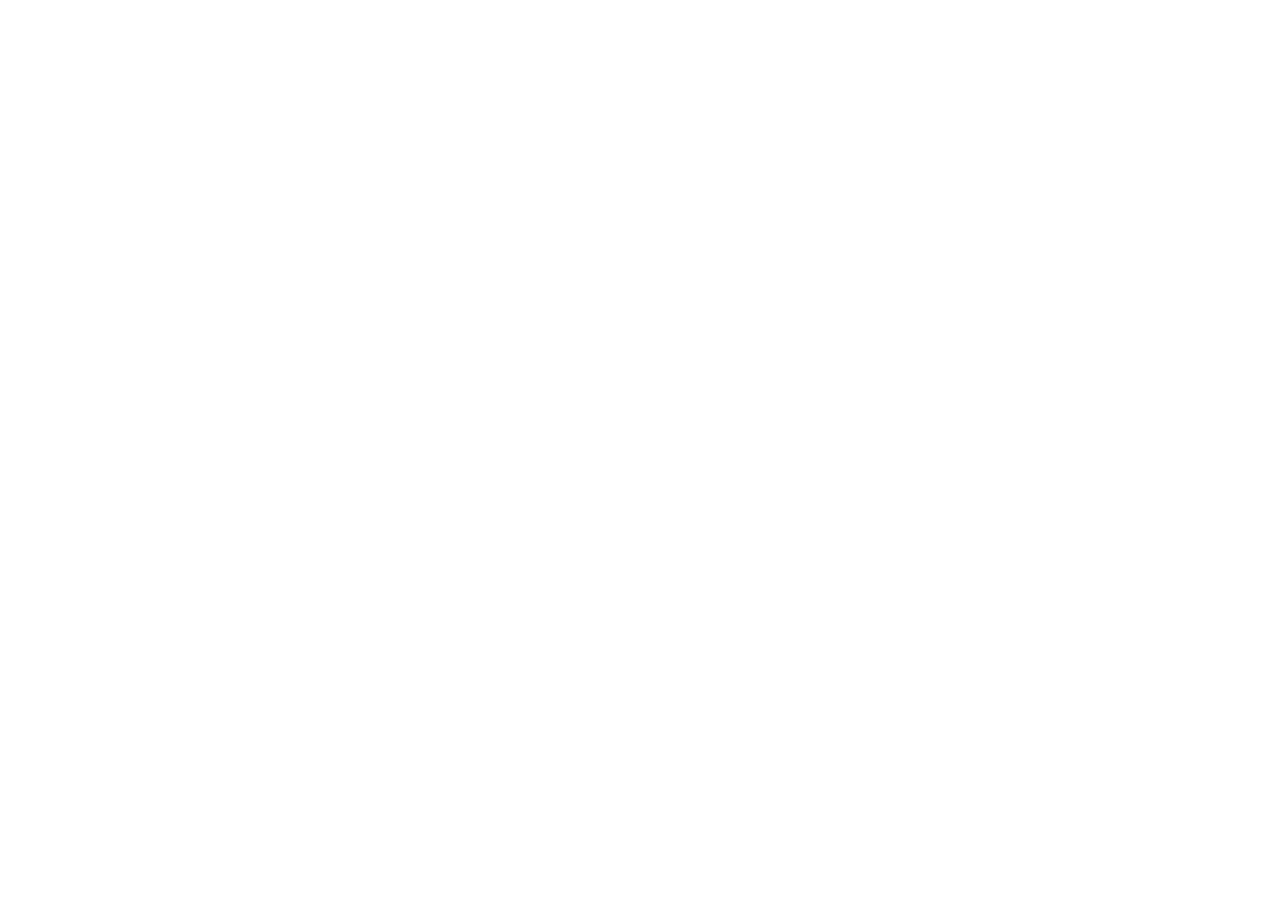
==== oyunlar/yolcu-treni/index.html @ 7d17fdc5 "v25 (2/3): Yolcu Treni oyun dosyaları" ====
<!doctype html>
<html lang="tr">
<head>
<meta charset="utf-8">
<meta name="viewport" content="width=device-width,initial-scale=1,maximum-scale=1,user-scalable=no,viewport-fit=cover">
<title>Yolcu Treni · Ben Tıkır</title>
<meta name="description" content="Pıtır'la trene yolcu bindir, birlikte sayın. 3-6 yaş için sayma ve birebir eşleme oyunu.">
<meta name="theme-color" content="#2A2345">
<link rel="icon" href="../../favicon-64.png">
<link rel="stylesheet" href="../_cati/cati.css?v=8">
<link rel="stylesheet" href="oyun.css?v=8">
</head>
<body>
<noscript>Bu oyun için tarayıcıda JavaScript açık olmalı.</noscript>
<script>window.BT_SURUM=8;</script>
<script src="cumleler.js?v=8"></script>
<script src="../_cati/cati.js?v=8"></script>
<script src="hayvanlar.js?v=8"></script>
<script src="oyun.js?v=8"></script>
</body>
</html>
---- oyunlar/yolcu-treni/oyun.css ----
/* Yolcu Treni · oyuna özel görünüm */
.dunya{position:absolute;top:0;left:-220px;width:1720px;height:720px}
.tren{position:absolute;top:296px;left:0;height:190px;will-change:transform}
.tren svg.govde{position:absolute;left:0;top:0;height:190px}
.tren .surucu{position:absolute;left:96px;top:44px;width:78px;height:70px;overflow:hidden;border-radius:14px}
.tren .surucu .bt-kar{position:absolute;width:96px;left:-9px;top:-2px}
.tren .surucu .bt-kar img{filter:none}
.koltuk{position:absolute;width:64px;height:74px;top:36px;display:flex;align-items:flex-end;justify-content:center}
.koltuk .etiket{position:absolute;bottom:-38px;left:50%;width:36px;height:36px;margin-left:-18px;border-radius:50%;background:#fff;border:3px solid #3B3355;font:700 22px/34px var(--head);text-align:center;color:#3B3355;transform:scale(0);transition:transform .3s var(--ease)}
.koltuk .etiket.gor{transform:scale(1)}
.koltuk .etiket.parla{background:var(--yellow)}
.oturan{position:absolute;inset:0;cursor:pointer;transform-origin:50% 100%;touch-action:none}
.oturan .pencere{position:absolute;inset:3px;border-radius:9px;overflow:hidden}
.oturan .pencere img{position:absolute;max-width:none;pointer-events:none}
.yolcu img,.ucan img{width:100%;height:auto;display:block;pointer-events:none;-webkit-user-drag:none}
.oturan.sayildi{animation:sayildi .45s var(--ease)}
@keyframes sayildi{40%{transform:scale(1.25) translateY(-8px)}}
.oturan.selam{animation:selam .7s ease-in-out 2}
@keyframes selam{25%{transform:rotate(-10deg) translateY(-6px)}75%{transform:rotate(10deg) translateY(-6px)}}

.yolcu{position:absolute;cursor:grab;touch-action:none;transition:transform .35s var(--ease),opacity .3s}
.yolcu .ic{width:100%;height:100%;animation:bekle 2.6s ease-in-out infinite;transform-origin:50% 100%}
.yolcu::after{content:"";position:absolute;left:18%;right:18%;bottom:1%;height:12px;border-radius:50%;background:rgba(59,51,85,.18);z-index:-1}
@keyframes bekle{50%{transform:scale(1.02,.98)}}
.yolcu.surukleniyor{z-index:30;cursor:grabbing;transition:none}
.yolcu.surukleniyor .ic{animation:none;transform:scale(1.12)}
.yolcu.isaret .ic{animation:isaret .9s ease-in-out infinite}
@keyframes isaret{50%{transform:translateY(-14px) scale(1.06)}}
.ucan{position:absolute;z-index:35;pointer-events:none}
.ucan svg{width:100%;height:100%}

.hedef{position:absolute;left:548px;top:84px;width:184px;height:184px;border-radius:50%;background:#fff;border:8px solid var(--alan-a);box-shadow:0 0 0 10px rgba(255,255,255,.6),0 18px 30px -12px rgba(42,35,69,.5);display:flex;flex-direction:column;align-items:center;justify-content:center;transform:scale(0);transition:transform .45s var(--ease);z-index:20}
.hedef.gor{transform:scale(1)}
.hedef .rakam{font:700 92px/0.9 var(--head);color:#E85F37}
.hedef .noktalar{display:grid;grid-template-columns:repeat(5,16px);gap:5px;margin-top:8px;justify-content:center}
.hedef .noktalar i{width:16px;height:16px;border-radius:50%;background:var(--alan-a)}

.kapi{position:absolute;left:1108px;top:476px;width:156px;height:226px;z-index:22;display:flex;flex-direction:column;align-items:center;transition:transform .2s var(--ease)}
.kapi svg{width:150px;height:180px;transform-origin:50% 100%;filter:drop-shadow(0 8px 8px rgba(42,35,69,.25))}
.kapi .yazi{margin-top:-6px;background:#FF7F57;color:#fff;font:700 24px/1 var(--head);padding:9px 16px 10px;border-radius:999px;box-shadow:0 4px 0 #E85F37;white-space:nowrap}
.kapi:disabled{opacity:.55}
.kapi:not(:disabled):active svg{transform:scale(.95)}
.kapi.nabiz:not(:disabled) svg{animation:kapinabiz 1.1s ease-in-out infinite}
@keyframes kapinabiz{50%{transform:scale(1.08) rotate(-2deg)}}
.kapi.vur svg{animation:kapivur .45s ease}
@keyframes kapivur{20%{transform:rotate(-4deg)}40%{transform:rotate(3deg)}60%{transform:rotate(-2deg)}}

.pitir{left:18px;top:452px;width:178px;z-index:21}
.kartlar{position:absolute;left:300px;top:520px;width:560px;display:flex;gap:30px;justify-content:center;z-index:25}
.kart{width:160px;height:170px;border-radius:30px;background:#fff;border:6px solid var(--alan-a);box-shadow:0 8px 0 rgba(42,35,69,.16);display:flex;flex-direction:column;align-items:center;justify-content:center;gap:8px;transition:transform .2s var(--ease)}
.kart .rakam{font:700 84px/0.9 var(--head);color:#E85F37}
.kart .noktalar{display:grid;grid-template-columns:repeat(5,14px);gap:4px}
.kart .noktalar i{width:14px;height:14px;border-radius:50%;background:var(--alan-a)}
.kartlar:not(.acik) .kart{opacity:.85}
.kart:active{transform:translateY(5px)}
.kart.dogru{background:#E5F7EA;border-color:#3DBE6E}
.kart.salla{animation:salla .5s}
.kart.ipucu{animation:kartipucu 1s ease-in-out infinite}
@keyframes salla{20%{transform:translateX(-10px)}40%{transform:translateX(9px)}60%{transform:translateX(-6px)}80%{transform:translateX(4px)}}
@keyframes kartipucu{50%{transform:scale(1.08);box-shadow:0 0 0 10px rgba(248,216,106,.8),0 8px 0 rgba(42,35,69,.16)}}
.kikir{left:1880px;top:470px;width:150px;z-index:21;transition:left .9s cubic-bezier(.3,.8,.3,1)}
.kikir.icerde{left:938px}

/* Giriş: kapı sahnesi */
.giris{position:absolute;inset:0;background:#6B4C9A;z-index:50;display:flex;align-items:center;justify-content:center;transition:opacity .6s}
.giris.git{opacity:0;pointer-events:none}
.giris .kapi-buyuk{position:relative;width:360px;height:520px;perspective:1200px}
.giris .kasa{position:absolute;inset:0;background:#3B2A5E;border-radius:26px 26px 6px 6px;overflow:hidden;display:flex;align-items:flex-end;justify-content:center}
.giris .kasa .bt-kar{position:relative;width:290px;margin-bottom:10px;transform:translateY(40px);opacity:0;transition:transform .7s var(--ease) .25s,opacity .3s .25s}
.giris.acildi .kasa .bt-kar{transform:none;opacity:1}
.giris .kanat{position:absolute;inset:0;transform-origin:0 50%;transition:transform 1s cubic-bezier(.5,0,.3,1)}
.giris.acildi .kanat{transform:rotateY(-105deg)}
.giris .kanat svg{width:100%;height:100%}
.giris .kanat.vur{animation:kapivur .45s ease}
.giris .pitir-g{position:absolute;left:70px;bottom:20px;width:200px}

/* bilet: her doğru turda bir damga */
.bilet{position:absolute;left:14px;top:100px;z-index:24;display:flex;align-items:center;gap:10px;background:#FFF4DC;border:3px solid #3B3355;border-radius:16px;padding:8px 14px 8px 10px;box-shadow:0 5px 0 rgba(42,35,69,.15);
  -webkit-mask:radial-gradient(circle 9px at 0 50%,transparent 98%,#000) left/51% 100% no-repeat,radial-gradient(circle 9px at 100% 50%,transparent 98%,#000) right/51% 100% no-repeat;
          mask:radial-gradient(circle 9px at 0 50%,transparent 98%,#000) left/51% 100% no-repeat,radial-gradient(circle 9px at 100% 50%,transparent 98%,#000) right/51% 100% no-repeat}
.bilet .ad{font:700 18px/1 var(--head);color:#E85F37;writing-mode:vertical-rl;transform:rotate(180deg);letter-spacing:.06em;padding-left:6px;border-left:2px dashed #E9C89A}
.bilet .yerler{display:flex;gap:8px}
.bilet .yer{width:38px;height:38px;border-radius:50%;border:3px dashed #D9B98A;position:relative}
.bilet .yer.dolu{border:3px solid #E5484D;background:radial-gradient(circle,#FF7F57 0 42%,#FFE0D1 44%);animation:damga .5s cubic-bezier(.3,1.6,.5,1)}
.bilet .yer.dolu::after{content:"";position:absolute;inset:9px;background:#fff;clip-path:polygon(50% 0,61% 35%,98% 35%,68% 57%,79% 91%,50% 70%,21% 91%,32% 57%,2% 35%,39% 35%)}
@keyframes damga{0%{transform:scale(2.2) rotate(-25deg);opacity:0}60%{transform:scale(.9) rotate(4deg);opacity:1}100%{transform:scale(1)}}
.bilet.tam{animation:bilettam 1.2s ease-in-out 2}
@keyframes bilettam{50%{transform:scale(1.08) rotate(-2deg)}}
.buhar{position:absolute;top:0;width:34px;height:34px;border-radius:50%;background:#fff;opacity:0;pointer-events:none;animation:buhar 1.6s ease-out forwards;box-shadow:0 0 0 2px rgba(59,51,85,.08)}
.buhar.yildiz{background:none;box-shadow:none}
.buhar.yildiz::before{content:"";position:absolute;inset:4px;background:#F8D86A;clip-path:polygon(50% 0,61% 35%,98% 35%,68% 57%,79% 91%,50% 70%,21% 91%,32% 57%,2% 35%,39% 35%)}
@keyframes buhar{0%{transform:translate(0,0) scale(.4);opacity:0}15%{opacity:1}100%{transform:translate(-30px,-150px) scale(1.4);opacity:0}}
.surucu .bt-kar.zipla .govde{animation:bt-zipla .5s cubic-bezier(.3,.7,.4,1)}

/* v4: güçlü pekiştirme */
.oturan.sevinc{animation:sevinc .55s cubic-bezier(.3,1.5,.5,1) 2}
@keyframes sevinc{40%{transform:translateY(-22px) scale(1.12)}}
.buyuk-damga{position:absolute;left:540px;top:230px;width:200px;height:200px;z-index:55;pointer-events:none;border-radius:50%;
 border:10px solid #E5484D;background:radial-gradient(circle,#FF7F57 0 44%,#FFE0D1 46%);box-shadow:0 10px 0 rgba(42,35,69,.18);
 animation:buyukdamga .55s cubic-bezier(.3,1.6,.5,1) both}
.buyuk-damga i{position:absolute;inset:44px;background:#fff;clip-path:polygon(50% 0,61% 35%,98% 35%,68% 57%,79% 91%,50% 70%,21% 91%,32% 57%,2% 35%,39% 35%)}
@keyframes buyukdamga{0%{transform:scale(2.4) rotate(-25deg);opacity:0}60%{transform:scale(.9) rotate(4deg);opacity:1}100%{transform:scale(1) rotate(0)}}
.buyuk-damga.uc{animation:none;transition:transform .55s cubic-bezier(.5,0,.6,1),opacity .55s}
.bilet.zipla{animation:biletzipla .45s cubic-bezier(.3,1.6,.5,1)}
@keyframes biletzipla{50%{transform:scale(1.15)}}
.bilet{transition:left .6s var(--ease),top .6s var(--ease),transform .6s var(--ease);transform-origin:0 0}
.bilet.merkez{left:355px;top:250px;transform:scale(1.9)}
.bilet.tam.merkez{animation:none}
.bilet.tam.merkez .yer.dolu{animation:damga .5s cubic-bezier(.3,1.6,.5,1) 3}
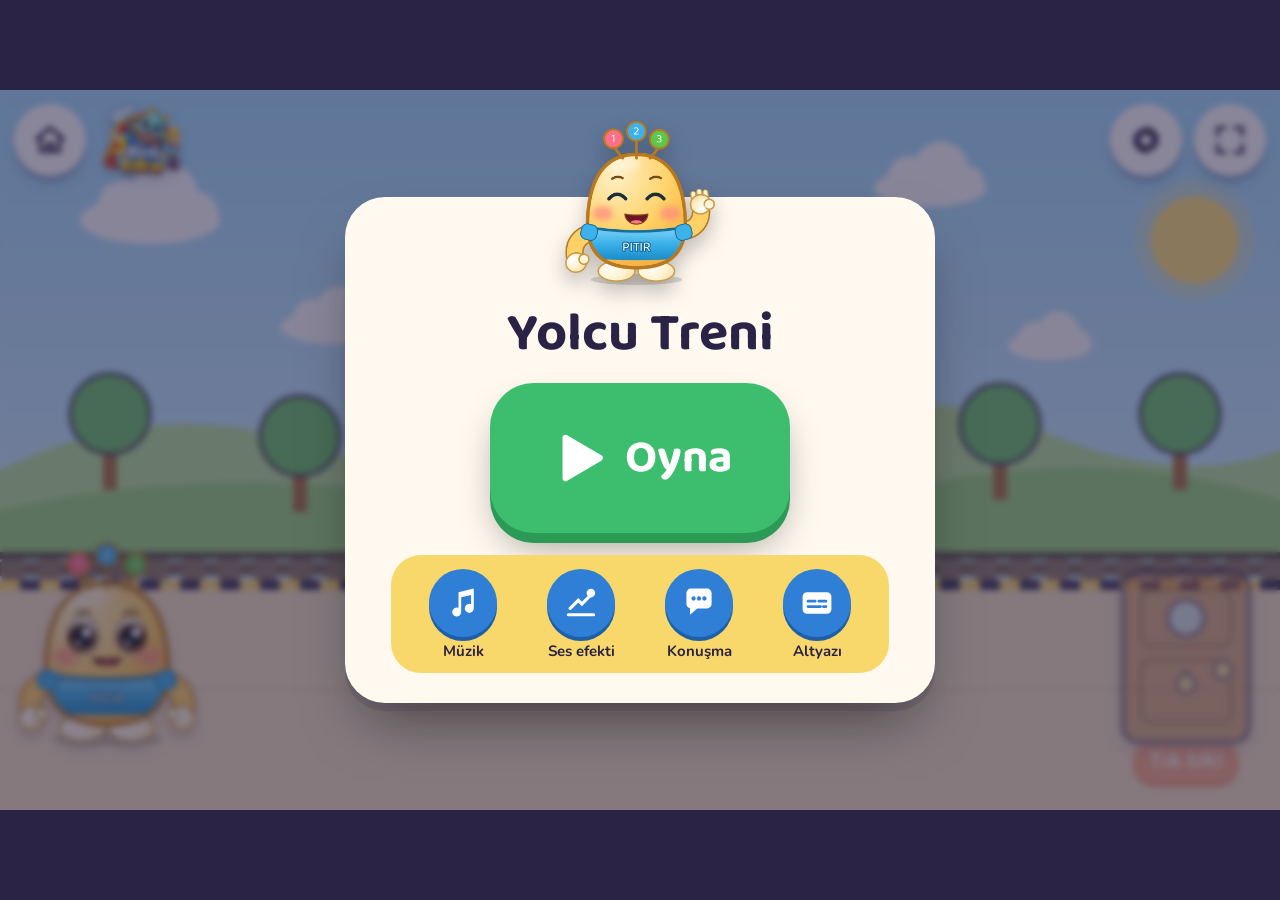
==== commit 1827ef2e: "v30 (3/5): Yolcu Treni v9 oyun dosyaları" ====
--- a/oyunlar/yolcu-treni/index.html
+++ b/oyunlar/yolcu-treni/index.html
@@ -4,18 +4,18 @@
 <meta charset="utf-8">
 <meta name="viewport" content="width=device-width,initial-scale=1,maximum-scale=1,user-scalable=no,viewport-fit=cover">
 <title>Yolcu Treni · Ben Tıkır</title>
-<meta name="description" content="Pıtır'la trene yolcu bindir, birlikte sayın. 3-6 yaş için sayma ve birebir eşleme oyunu.">
+<meta name="description" content="Pıtır'la trene yolcu bindir, birlikte sayın. 3-6 yaş için üç basamaklı sayma oyunu: birebir eşleme, bilet eşleme, istenen sayıda yolcu.">
 <meta name="theme-color" content="#2A2345">
 <link rel="icon" href="../../favicon-64.png">
-<link rel="stylesheet" href="../_cati/cati.css?v=8">
-<link rel="stylesheet" href="oyun.css?v=8">
+<link rel="stylesheet" href="../_cati/cati.css?v=15">
+<link rel="stylesheet" href="oyun.css?v=9">
 </head>
 <body>
 <noscript>Bu oyun için tarayıcıda JavaScript açık olmalı.</noscript>
-<script>window.BT_SURUM=8;</script>
-<script src="cumleler.js?v=8"></script>
-<script src="../_cati/cati.js?v=8"></script>
-<script src="hayvanlar.js?v=8"></script>
-<script src="oyun.js?v=8"></script>
+<script>window.BT_SURUM=10;</script>
+<script src="cumleler.js?v=9"></script>
+<script src="../_cati/cati.js?v=15"></script>
+<script src="hayvanlar.js?v=9"></script>
+<script src="oyun.js?v=10"></script>
 </body>
 </html>
--- a/oyunlar/_cati/cati.css
+++ b/oyunlar/_cati/cati.css
@@ -0,0 +1,111 @@
+/* Ben Tıkır · Oyun çatısı v1 (6 Kasım 2026)
+   Bütün oyunlar bu dosyayı kullanır. Renkler sitedeki style.css ile aynı. */
+@import url("../../fonts.css");
+/* Başlık yazı tipi: Baloo 2 (Türkçe harflerin hepsi var: Ş ş Ğ ğ İ ı). Sitedeki Fredoka dosyalarında Ş, Ğ, İ yok. */
+@font-face{font-family:'Baloo 2';font-style:normal;font-weight:700;font-display:swap;src:url(fonts/baloo-2-latin-ext-700-normal.woff2) format('woff2');unicode-range:U+0100-02BA,U+02BD-02C5,U+02C7-02CC,U+02CE-02D7,U+02DD-02FF,U+0304,U+0308,U+0329,U+1D00-1DBF,U+1E00-1E9F,U+1EF2-1EFF,U+2020,U+20A0-20AB,U+20AD-20C0,U+2113,U+2C60-2C7F,U+A720-A7FF}
+@font-face{font-family:'Baloo 2';font-style:normal;font-weight:700;font-display:swap;src:url(fonts/baloo-2-latin-700-normal.woff2) format('woff2');unicode-range:U+0000-00FF,U+0131,U+0152-0153,U+02BB-02BC,U+02C6,U+02DA,U+02DC,U+0304,U+0308,U+0329,U+2000-206F,U+20AC,U+2122,U+2191,U+2193,U+2212,U+2215,U+FEFF,U+FFFD}
+:root{
+  --ink:#2A2345; --ink-2:#4A4466; --cream:#FFF9F0; --paper:#FFFFFF; --line:#EFE6D8;
+  --mint:#7EDDD3; --mint-d:#2E9E92; --coral:#FF7F57; --coral-d:#E85F37; --yellow:#F8D86A; --yellow-d:#E9B830;
+  --sayilar:#FFB892; --sayilar-a:#FF995C; --merak:#AEDD6F; --merak-a:#83CB57;
+  --gunluk:#96D3FF; --gunluk-a:#65C5F4; --ritim:#C7B2F5; --ritim-a:#B197EB; --duygular:#FFB8D4; --duygular-a:#F990BD;
+  --alan:var(--sayilar); --alan-a:var(--sayilar-a);
+  --head:'Baloo 2','Nunito',system-ui,sans-serif; --body:'Nunito',system-ui,sans-serif;
+  --ease:cubic-bezier(.34,1.56,.64,1);
+}
+*{box-sizing:border-box;-webkit-tap-highlight-color:transparent}
+html,body{margin:0;height:100%;background:#2A2345;overflow:hidden;touch-action:manipulation;user-select:none;-webkit-user-select:none}
+body{font:600 18px/1.4 var(--body);color:var(--ink)}
+button{font:inherit;color:inherit;border:0;background:none;cursor:pointer;padding:0}
+:focus-visible{outline:4px solid var(--yellow);outline-offset:3px;border-radius:14px}
+
+/* Sahne: 1280×720 tasarlanır, ekrana sığacak şekilde ölçeklenir */
+#bt-kap{position:fixed;inset:0;display:flex;align-items:center;justify-content:center}
+#bt-sahne{position:relative;flex:none;width:1280px;height:720px;transform-origin:center center;overflow:hidden;background:#BFE8FF;border-radius:0}
+#bt-sahne svg.bt-dunya{position:absolute;inset:0;width:100%;height:100%}
+
+/* Üst çubuk */
+.bt-ust{position:absolute;top:14px;left:14px;right:14px;display:flex;gap:12px;z-index:40;pointer-events:none}
+.bt-ust .bosluk{flex:1}
+.bt-yuvarlak{pointer-events:auto;width:72px;height:72px;border-radius:50%;background:var(--paper);display:grid;place-items:center;box-shadow:0 5px 0 rgba(42,35,69,.18),0 10px 20px -8px rgba(42,35,69,.35);transition:transform .2s var(--ease)}
+.bt-yuvarlak:active{transform:translateY(3px) scale(.96)}
+.bt-yuvarlak svg{width:38px;height:38px}
+.bt-logo{pointer-events:none;height:72px;width:auto;filter:drop-shadow(0 4px 6px rgba(42,35,69,.2))}
+
+/* Altyazı */
+#bt-altyazi{position:absolute;left:50%;bottom:18px;transform:translateX(-50%);max-width:880px;background:rgba(255,249,240,.96);border:3px solid var(--alan);color:var(--ink);font:700 28px/1.25 var(--head);padding:10px 26px 12px;border-radius:999px;text-align:center;z-index:45;opacity:0;transition:opacity .2s;pointer-events:none;box-shadow:0 6px 20px -8px rgba(42,35,69,.4)}
+#bt-altyazi.gor{opacity:1}
+#bt-altyazi.ustte{bottom:auto;top:20px;max-width:860px;font-size:26px}
+#bt-altyazi b{color:var(--coral-d)}
+
+/* Karakter konuşurken */
+.bt-kar{position:absolute;transform-origin:50% 100%;transition:transform .35s var(--ease)}
+.bt-kar .govde{position:relative;transform-origin:50% 100%}
+.bt-kar img{width:100%;height:auto;display:block;pointer-events:none;filter:drop-shadow(0 8px 6px rgba(42,35,69,.18))}
+.bt-kar.konusuyor .govde{animation:bt-konus .42s ease-in-out infinite alternate}
+/* dudak: konuşmazken görselin kendi ağzı görünür */
+.bt-agiz{position:absolute;pointer-events:none;display:none}
+.bt-kar.konusuyor .bt-agiz{display:block}
+.bt-agiz .ten{position:absolute;left:-10%;right:-10%;top:-14%;bottom:-22%;border-radius:50%;filter:blur(1.5px)}
+.bt-agiz .kapali{position:absolute;left:4%;right:4%;top:6%;height:55%;width:92%}
+.bt-agiz .acik{position:absolute;inset:0;background-repeat:no-repeat;transform-origin:50% 0;transform:scaleY(var(--ac,1))}
+@keyframes bt-konus{from{transform:scale(1,1)}to{transform:scale(1.03,.97) translateY(2px)}}
+.bt-kar.zipla .govde{animation:bt-zipla .5s cubic-bezier(.3,.7,.4,1)}
+@keyframes bt-zipla{0%{transform:translateY(0) scale(1,1)}20%{transform:translateY(4px) scale(1.06,.92)}55%{transform:translateY(-70px) scale(.96,1.05)}80%{transform:translateY(0) scale(1.05,.94)}100%{transform:translateY(0) scale(1,1)}}
+
+/* Perdeler (başlangıç, seviye, duraklatma, bitiş) */
+.bt-perde{position:absolute;inset:0;z-index:60;display:flex;flex-direction:column;align-items:center;justify-content:center;gap:26px;background:rgba(42,35,69,.55);backdrop-filter:blur(3px);-webkit-backdrop-filter:blur(3px);opacity:0;pointer-events:none;transition:opacity .25s}
+.bt-perde.acik{opacity:1;pointer-events:auto}
+.bt-kart{background:var(--cream);border-radius:40px;padding:34px 46px 30px;box-shadow:0 8px 0 rgba(42,35,69,.15),0 30px 60px -20px rgba(0,0,0,.5);display:flex;flex-direction:column;align-items:center;gap:22px;max-width:1000px}
+.bt-baslik{font:700 54px/1 var(--head);color:var(--ink);margin:0;text-align:center}
+.bt-oyna{width:300px;height:150px;border-radius:44px;background:#3DBE6E;color:#fff;box-shadow:0 10px 0 #2A9A55,0 20px 40px -12px rgba(0,0,0,.45);display:flex;align-items:center;justify-content:center;gap:16px;font:700 46px/1 var(--head);transition:transform .2s var(--ease)}
+.bt-oyna svg{width:62px;height:62px}
+.bt-oyna:active{transform:translateY(6px)}
+.bt-oyna.nabiz{animation:bt-nabiz 1.4s ease-in-out infinite}
+@keyframes bt-nabiz{50%{transform:scale(1.05)}}
+.bt-ayarlar{display:flex;gap:18px;background:var(--yellow);padding:14px 22px;border-radius:30px}
+.bt-ayar{display:flex;flex-direction:column;align-items:center;gap:6px;width:100px;font:700 15px/1.1 var(--body);text-align:center;color:var(--ink)}
+.bt-ayar span.ik{width:68px;height:68px;border-radius:50%;background:#2F7FD6;display:grid;place-items:center;position:relative;box-shadow:0 4px 0 #1E5FA8}
+.bt-ayar span.ik svg{width:36px;height:36px}
+.bt-ayar[aria-pressed="false"] span.ik{background:#8C88A3;box-shadow:0 4px 0 #6B6584}
+.bt-ayar[aria-pressed="false"] span.ik::after{content:"";position:absolute;width:76px;height:7px;background:#E5484D;border-radius:4px;transform:rotate(-45deg);border:2px solid #fff}
+
+/* Seviye seçimi */
+.bt-seviyeler{display:flex;gap:30px}
+.bt-seviye{width:330px;border-radius:34px;background:var(--paper);padding:18px 18px 16px;display:flex;flex-direction:column;align-items:center;gap:8px;box-shadow:0 8px 0 rgba(42,35,69,.15);border:5px solid transparent;transition:transform .2s var(--ease)}
+.bt-seviye:active{transform:translateY(5px)}
+.bt-seviye.onceki{border-color:var(--alan-a)}
+.bt-seviye svg{width:290px;height:130px}
+.bt-seviye .ad{font:700 34px/1 var(--head)}
+.bt-seviye .yas{font:700 18px/1 var(--body);color:var(--ink-2)}
+
+/* Bitiş */
+.bt-bitis-dugmeler{display:flex;gap:26px}
+.bt-buyuk-dugme{width:190px;height:170px;border-radius:36px;background:var(--paper);display:flex;flex-direction:column;align-items:center;justify-content:center;gap:10px;font:700 21px/1.1 var(--head);box-shadow:0 8px 0 rgba(42,35,69,.16);transition:transform .2s var(--ease);text-decoration:none;color:var(--ink)}
+.bt-buyuk-dugme:active{transform:translateY(6px)}
+.bt-buyuk-dugme .ik{width:84px;height:84px;border-radius:50%;display:grid;place-items:center}
+.bt-buyuk-dugme .ik svg{width:46px;height:46px}
+.bt-cikartma{width:190px;height:190px;border-radius:50%;background:radial-gradient(circle at 35% 30%,#fff,var(--alan) 70%);border:8px solid #fff;box-shadow:0 0 0 6px var(--alan-a),0 18px 30px -10px rgba(0,0,0,.4);display:grid;place-items:center;animation:bt-cikartma 1s var(--ease) both;position:relative}
+.bt-cikartma img{width:135px}
+.bt-cikartma::before{content:"";position:absolute;inset:-26px;border-radius:50%;background:conic-gradient(from 0deg,transparent 0 10deg,rgba(248,216,106,.8) 10deg 20deg,transparent 20deg 40deg);-webkit-mask:radial-gradient(circle,transparent 58%,#000 60%);mask:radial-gradient(circle,transparent 58%,#000 60%);animation:bt-don 8s linear infinite;z-index:-1}
+@keyframes bt-cikartma{0%{transform:scale(0) rotate(-30deg)}100%{transform:scale(1) rotate(0)}}
+@keyframes bt-don{to{transform:rotate(360deg)}}
+.bt-aile{max-width:760px;background:#fff;border-radius:22px;padding:14px 22px;font:600 18px/1.45 var(--body);color:var(--ink-2);text-align:center;border:2px dashed var(--alan-a)}
+.bt-aile b{color:var(--ink)}
+
+/* Telefonu çevir uyarısı */
+#bt-cevir{position:fixed;inset:0;z-index:100;background:var(--cream);display:none;flex-direction:column;align-items:center;justify-content:center;gap:22px;padding:24px;text-align:center}
+#bt-cevir img{width:150px}
+#bt-cevir .tel{width:90px;height:150px;border:8px solid var(--ink);border-radius:20px;animation:bt-cevir 2.4s ease-in-out infinite}
+@keyframes bt-cevir{0%,25%{transform:rotate(0)}55%,100%{transform:rotate(-90deg)}}
+#bt-cevir p{font:700 24px/1.3 var(--head);margin:0}
+#bt-cevir button{font:700 18px var(--body);background:var(--paper);padding:14px 24px;border-radius:999px;box-shadow:0 4px 0 rgba(42,35,69,.15)}
+@media (orientation:portrait) and (max-width:900px){ body:not(.bt-dik-tamam) #bt-cevir{display:flex} }
+
+@media (prefers-reduced-motion:reduce){ *{animation-duration:.01ms!important;animation-iteration-count:1!important;transition-duration:.01ms!important} }
+
+/* konfeti */
+.bt-konfeti{position:absolute;width:14px;height:20px;border-radius:3px;z-index:60;pointer-events:none;opacity:0;animation:bt-konfeti 1.8s cubic-bezier(.2,.7,.4,1) forwards}
+.bt-konfeti.yildiz{width:26px;height:26px;border-radius:0;clip-path:polygon(50% 0,61% 35%,98% 35%,68% 57%,79% 91%,50% 70%,21% 91%,32% 57%,2% 35%,39% 35%)}
+@keyframes bt-konfeti{0%{opacity:1;transform:translate(0,0) rotate(0) scale(.6)}60%{opacity:1;transform:translate(var(--dx),var(--dy)) rotate(var(--dr)) scale(1)}100%{opacity:0;transform:translate(var(--dx),calc(var(--dy) + 260px)) rotate(calc(var(--dr) * 2)) scale(1)}}
+@media (prefers-reduced-motion:reduce){.bt-konfeti{display:none}}
--- a/oyunlar/yolcu-treni/oyun.css
+++ b/oyunlar/yolcu-treni/oyun.css
@@ -107,3 +107,27 @@
 .bilet.merkez{left:355px;top:250px;transform:scale(1.9)}
 .bilet.tam.merkez{animation:none}
 .bilet.tam.merkez .yer.dolu{animation:damga .5s cubic-bezier(.3,1.6,.5,1) 3}
+
+/* v9: bilet basamağı, boş koltuk (parça-bütün), üç seviye kartı */
+.bt-seviye{width:300px}
+.bt-seviye svg{width:270px;height:121px}
+.ybilet{position:absolute;left:50%;width:54px;height:37px;margin-left:-27px;z-index:2;pointer-events:none;animation:ybilet 2.2s ease-in-out infinite;filter:drop-shadow(0 3px 2px rgba(42,35,69,.25))}
+.ybilet svg,.bilet-yer svg{width:100%;height:100%;display:block}
+@keyframes ybilet{50%{transform:translateY(-6px) rotate(-6deg)}}
+.yolcu.surukleniyor .ybilet{animation:none}
+.bilet-yer{position:absolute;left:50%;top:-33px;width:42px;height:29px;margin-left:-21px;border-radius:6px;background:#FFF9F0;box-shadow:0 0 0 3px #FFF9F0;transition:transform .3s var(--ease)}
+.bilet-yer svg{opacity:.28;filter:grayscale(1)}
+.bilet-yer::after{content:"";position:absolute;inset:-1px;border:3px dashed #3B3355;border-radius:6px}
+.koltuk.bilet-dolu .bilet-yer{background:none;box-shadow:none}
+.koltuk.bilet-dolu .bilet-yer svg{opacity:1;filter:none}
+.koltuk.bilet-dolu .bilet-yer{transform:scale(1.12)}
+.koltuk.bilet-dolu .bilet-yer::after{display:none}
+.koltuk.bos-parla::before{content:"";position:absolute;inset:2px;border-radius:12px;background:rgba(248,216,106,.55);box-shadow:0 0 0 5px rgba(248,216,106,.6);animation:bosparla 1.2s ease-in-out infinite}
+@keyframes bosparla{50%{background:rgba(248,216,106,.2);box-shadow:0 0 0 9px rgba(248,216,106,.3)}}
+.yolcu.hayir .ic{animation:hayir .6s ease-in-out}
+@keyframes hayir{20%{transform:rotate(-7deg)}40%{transform:rotate(6deg)}60%{transform:rotate(-4deg)}80%{transform:rotate(2deg)}}
+.yolcu.elsalla .ic{animation:elsalla .8s ease-in-out 3}
+@keyframes elsalla{25%{transform:rotate(-8deg) translateY(-8px)}75%{transform:rotate(8deg) translateY(-8px)}}
+.tren.dolu-parla svg.govde{animation:doluparla .6s ease}
+@keyframes doluparla{50%{filter:drop-shadow(0 0 14px rgba(248,216,106,.95))}}
+.kartlar.ust{top:122px}
